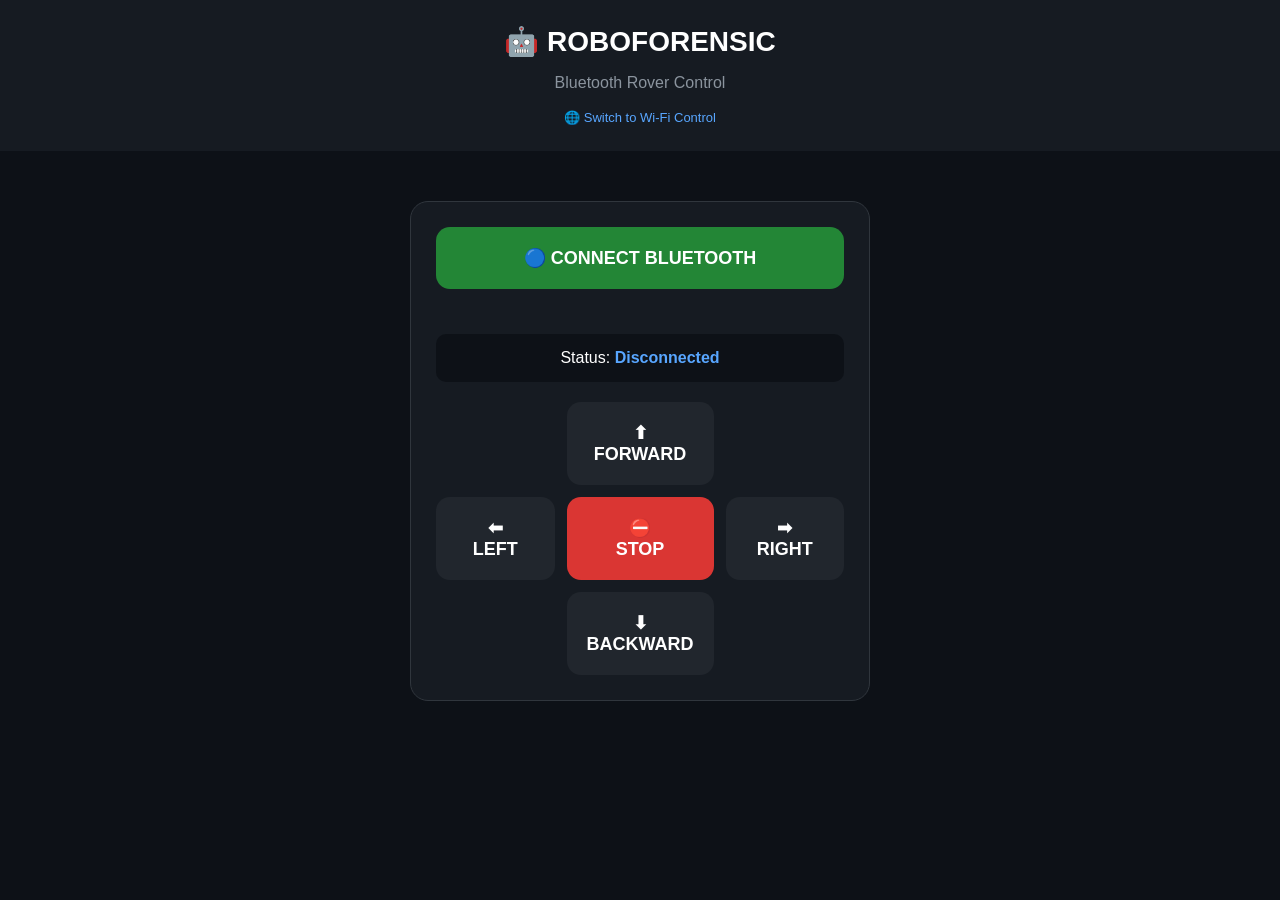
==== bluetooth.html @ 076764c4 "Deploy RoboForensic Rover Web Bluetooth Controller PWA" ====
<!DOCTYPE html>
<html>

<head>

<meta charset="UTF-8">

<meta name="viewport"
      content="width=device-width, initial-scale=1.0">

<title>RoboForensic BLE Rover</title>
<link rel="manifest" href="manifest.json">
<meta name="theme-color" content="#161b22">
<link rel="apple-touch-icon" href="icon-192.png">

<style>

* {
    box-sizing: border-box;
}

body {
    margin: 0;
    font-family: Arial, sans-serif;
    background: #0d1117;
    color: white;
    text-align: center;
}

header {
    padding: 25px;
    background: #161b22;
}

header h1 {
    margin: 0;
    font-size: 28px;
}

header p {
    color: #8b949e;
}

.container {
    max-width: 500px;
    margin: 30px auto;
    padding: 20px;
}

.card {
    background: #161b22;
    border: 1px solid #30363d;
    border-radius: 18px;
    padding: 25px;
}

button {
    border: none;
    border-radius: 14px;
    padding: 20px;
    font-size: 18px;
    font-weight: bold;
    cursor: pointer;
    background: #21262d;
    color: white;
}

button:hover {
    background: #30363d;
}

button:active {
    transform: scale(0.95);
}

.connect {
    width: 100%;
    background: #238636;
    margin-bottom: 25px;
}

.stop {
    background: #da3633;
}

.controls {
    display: grid;
    grid-template-columns: repeat(3, 1fr);
    gap: 12px;
}

.forward {
    grid-column: 2;
}

.left {
    grid-column: 1;
}

.stop {
    grid-column: 2;
}

.right {
    grid-column: 3;
}

.backward {
    grid-column: 2;
}

.status {
    margin: 20px 0;
    padding: 15px;
    background: #0d1117;
    border-radius: 10px;
}

#status {
    color: #58a6ff;
    font-weight: bold;
}

</style>

</head>

<body>

<header>

<h1>🤖 ROBOFORENSIC</h1>

<p>Bluetooth Rover Control</p>
<p style="margin: 5px 0 0 0;"><a href="index.html" style="color: #58a6ff; font-size: 13px; text-decoration: none;">🌐 Switch to Wi-Fi Control</a></p>

</header>

<div class="container">

<div class="card">

<button class="connect"
        onclick="connectBluetooth()">

🔵 CONNECT BLUETOOTH

</button>

<div class="status">

Status:
<span id="status">Disconnected</span>

</div>

<div class="controls">

<button class="forward"
        onclick="sendCommand('F')">

⬆<br>
FORWARD

</button>

<button class="left"
        onclick="sendCommand('L')">

⬅<br>
LEFT

</button>

<button class="stop"
        onclick="sendCommand('S')">

⛔<br>
STOP

</button>

<button class="right"
        onclick="sendCommand('R')">

➡<br>
RIGHT

</button>

<button class="backward"
        onclick="sendCommand('B')">

⬇<br>
BACKWARD

</button>

</div>

</div>

</div>

<script>

const SERVICE_UUID =
"4fafc201-1fb5-459e-8fcc-c5c9c331914b";

const CHARACTERISTIC_UUID =
"beb5483e-36e1-4688-b7f5-ea07361b26a8";

let device = null;
let characteristic = null;

async function connectBluetooth() {

    try {

        document.getElementById("status").innerText =
            "Searching...";

        device = await navigator.bluetooth.requestDevice({

            filters: [
                {
                    name: "RoboForensic-Rover"
                }
            ],

            optionalServices: [
                SERVICE_UUID
            ]

        });

        document.getElementById("status").innerText =
            "Connecting...";

        const server =
            await device.gatt.connect();

        const service =
            await server.getPrimaryService(SERVICE_UUID);

        characteristic =
            await service.getCharacteristic(
                CHARACTERISTIC_UUID
            );

        document.getElementById("status").innerText =
            "Connected";

        device.addEventListener(
            "gattserverdisconnected",
            disconnected
        );

    }

    catch (error) {

        console.error(error);

        document.getElementById("status").innerText =
            "Connection failed";

    }
}

function disconnected() {

    characteristic = null;

    document.getElementById("status").innerText =
        "Disconnected";

}

async function sendCommand(command) {

    if (!characteristic) {

        alert("Connect Bluetooth first!");

        return;

    }

    try {

        const data =
            new TextEncoder().encode(command);

        await characteristic.writeValue(data);

        document.getElementById("status").innerText =
            "Command: " + command;

    }

    catch (error) {

        console.error(error);

        document.getElementById("status").innerText =
            "Command failed";

    }
}

if ('serviceWorker' in navigator) {
    window.addEventListener('load', () => {
        navigator.serviceWorker.register('./sw.js').catch(console.error);
    });
}

</script>

</body>

</html>
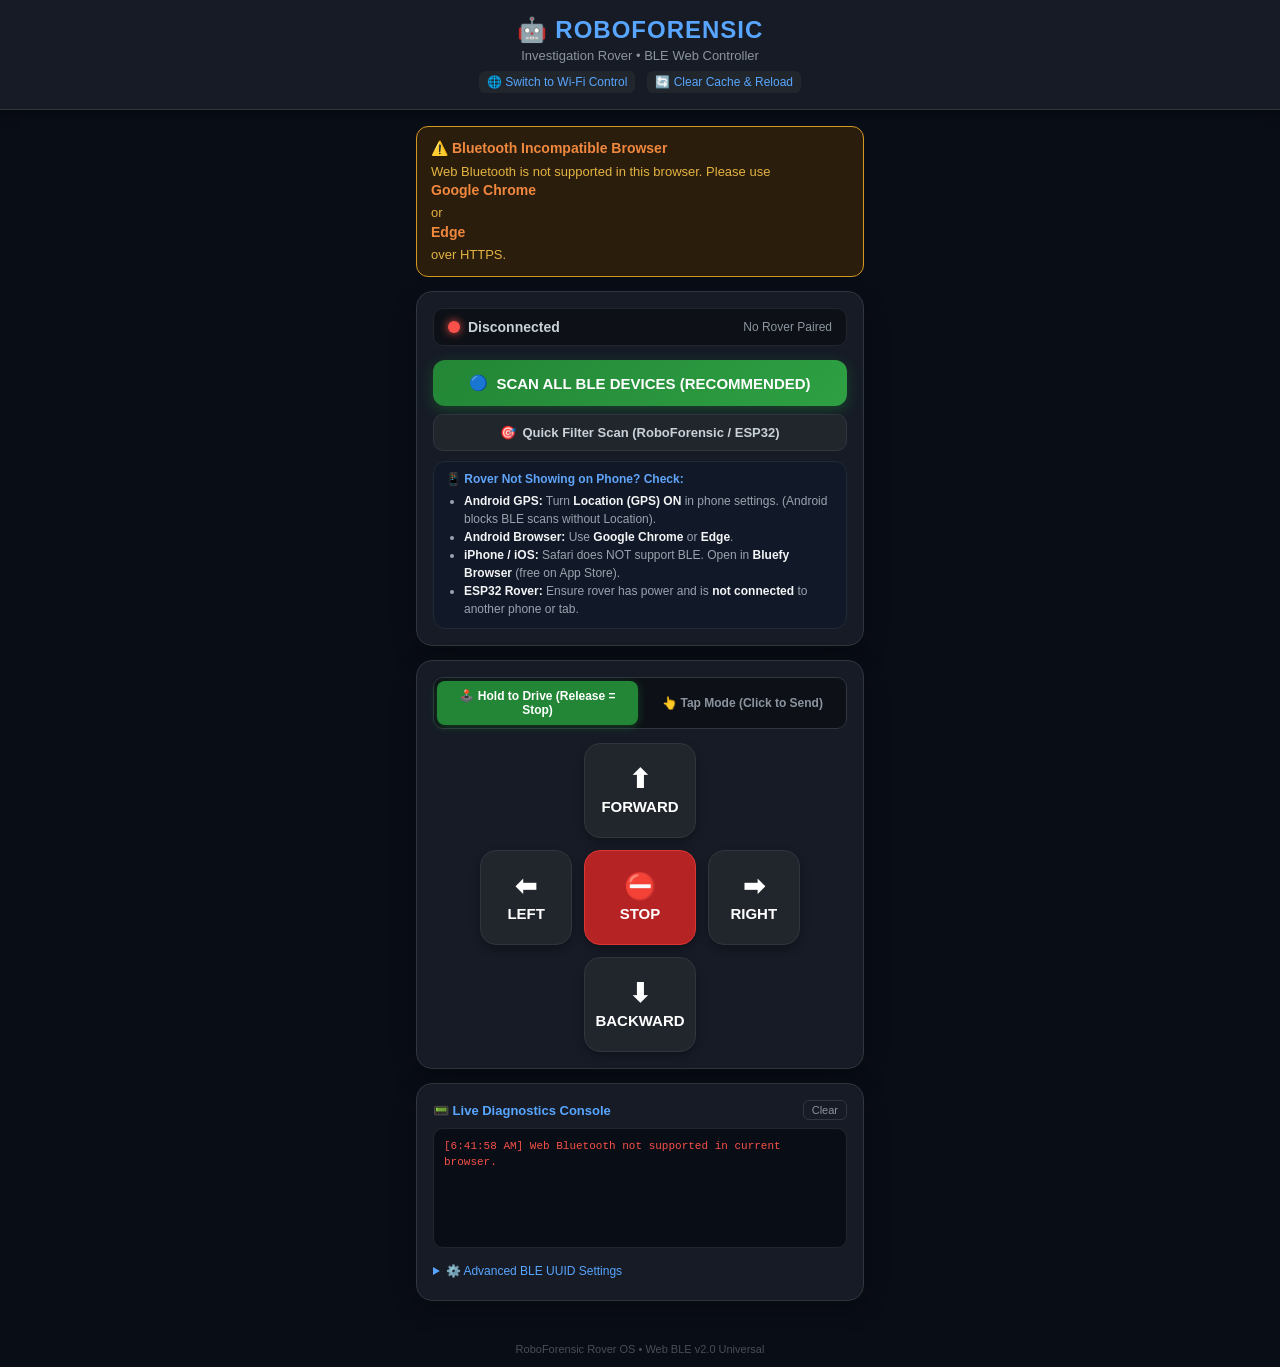
==== commit 173d424a: "Fix BLE device discovery on mobile phones and add universal scanning, diagnostics, and ESP32 firmwar" ====
--- a/bluetooth.html
+++ b/bluetooth.html
@@ -1,322 +1,953 @@
 <!DOCTYPE html>
-<html>
-
+<html lang="en">
 <head>
-
-<meta charset="UTF-8">
-
-<meta name="viewport"
-      content="width=device-width, initial-scale=1.0">
-
-<title>RoboForensic BLE Rover</title>
-<link rel="manifest" href="manifest.json">
-<meta name="theme-color" content="#161b22">
-<link rel="apple-touch-icon" href="icon-192.png">
-
-<style>
-
-* {
-    box-sizing: border-box;
-}
-
-body {
-    margin: 0;
-    font-family: Arial, sans-serif;
-    background: #0d1117;
-    color: white;
-    text-align: center;
-}
-
-header {
-    padding: 25px;
-    background: #161b22;
-}
-
-header h1 {
-    margin: 0;
-    font-size: 28px;
-}
-
-header p {
-    color: #8b949e;
-}
-
-.container {
-    max-width: 500px;
-    margin: 30px auto;
-    padding: 20px;
-}
-
-.card {
-    background: #161b22;
-    border: 1px solid #30363d;
-    border-radius: 18px;
-    padding: 25px;
-}
-
-button {
-    border: none;
-    border-radius: 14px;
-    padding: 20px;
-    font-size: 18px;
-    font-weight: bold;
-    cursor: pointer;
-    background: #21262d;
-    color: white;
-}
-
-button:hover {
-    background: #30363d;
-}
-
-button:active {
-    transform: scale(0.95);
-}
-
-.connect {
-    width: 100%;
-    background: #238636;
-    margin-bottom: 25px;
-}
-
-.stop {
-    background: #da3633;
-}
-
-.controls {
-    display: grid;
-    grid-template-columns: repeat(3, 1fr);
-    gap: 12px;
-}
-
-.forward {
-    grid-column: 2;
-}
-
-.left {
-    grid-column: 1;
-}
-
-.stop {
-    grid-column: 2;
-}
-
-.right {
-    grid-column: 3;
-}
-
-.backward {
-    grid-column: 2;
-}
-
-.status {
-    margin: 20px 0;
-    padding: 15px;
-    background: #0d1117;
-    border-radius: 10px;
-}
-
-#status {
-    color: #58a6ff;
-    font-weight: bold;
-}
-
-</style>
-
+  <meta charset="UTF-8">
+  <meta name="viewport" content="width=device-width, initial-scale=1.0, maximum-scale=1.0, user-scalable=no">
+  <title>RoboForensic BLE Rover</title>
+  <link rel="manifest" href="manifest.json">
+  <meta name="theme-color" content="#0d1117">
+  <link rel="apple-touch-icon" href="icon-192.png">
+
+  <style>
+    * {
+      box-sizing: border-box;
+      margin: 0;
+      padding: 0;
+      -webkit-tap-highlight-color: transparent;
+      user-select: none;
+    }
+
+    body {
+      font-family: -apple-system, BlinkMacSystemFont, "Segoe UI", Roboto, Helvetica, Arial, sans-serif;
+      background: #090d16;
+      color: #e6edf3;
+      text-align: center;
+      min-height: 100vh;
+      display: flex;
+      flex-direction: column;
+    }
+
+    header {
+      padding: 16px;
+      background: #161b26;
+      border-bottom: 1px solid #30363d;
+      box-shadow: 0 4px 12px rgba(0,0,0,0.4);
+    }
+
+    header h1 {
+      font-size: 24px;
+      letter-spacing: 1px;
+      color: #58a6ff;
+      display: flex;
+      align-items: center;
+      justify-content: center;
+      gap: 8px;
+    }
+
+    header p {
+      color: #8b949e;
+      font-size: 13px;
+      margin-top: 4px;
+    }
+
+    .top-links {
+      margin-top: 8px;
+      display: flex;
+      justify-content: center;
+      gap: 12px;
+      font-size: 12px;
+    }
+
+    .top-links a {
+      color: #58a6ff;
+      text-decoration: none;
+      padding: 4px 8px;
+      background: #21262d;
+      border-radius: 6px;
+    }
+
+    .container {
+      max-width: 480px;
+      width: 100%;
+      margin: 0 auto;
+      padding: 16px;
+      flex: 1;
+    }
+
+    /* Warning Banner */
+    .banner {
+      background: #2b1d0c;
+      border: 1px solid #d29922;
+      color: #e3b341;
+      padding: 12px 14px;
+      border-radius: 12px;
+      font-size: 13px;
+      line-height: 1.4;
+      text-align: left;
+      margin-bottom: 14px;
+      display: none;
+    }
+
+    .banner.visible {
+      display: block;
+    }
+
+    .banner strong {
+      display: block;
+      font-size: 14px;
+      margin-bottom: 4px;
+      color: #f0883e;
+    }
+
+    .banner a {
+      color: #58a6ff;
+      text-decoration: underline;
+    }
+
+    /* Connection Card */
+    .card {
+      background: #161b26;
+      border: 1px solid #30363d;
+      border-radius: 16px;
+      padding: 16px;
+      margin-bottom: 14px;
+      box-shadow: 0 8px 24px rgba(0,0,0,0.3);
+    }
+
+    .status-badge-container {
+      display: flex;
+      align-items: center;
+      justify-content: space-between;
+      background: #0d1117;
+      padding: 10px 14px;
+      border-radius: 10px;
+      border: 1px solid #21262d;
+      margin-bottom: 14px;
+    }
+
+    .status-left {
+      display: flex;
+      align-items: center;
+      gap: 8px;
+    }
+
+    .status-dot {
+      width: 12px;
+      height: 12px;
+      border-radius: 50%;
+      background: #f85149;
+      box-shadow: 0 0 8px #f85149;
+      transition: all 0.3s ease;
+    }
+
+    .status-dot.connecting {
+      background: #d29922;
+      box-shadow: 0 0 10px #d29922;
+      animation: pulse 1s infinite alternate;
+    }
+
+    .status-dot.connected {
+      background: #2ea043;
+      box-shadow: 0 0 12px #2ea043;
+    }
+
+    @keyframes pulse {
+      from { opacity: 0.4; transform: scale(0.9); }
+      to { opacity: 1; transform: scale(1.1); }
+    }
+
+    #status-text {
+      font-size: 14px;
+      font-weight: 600;
+      color: #c9d1d9;
+    }
+
+    #device-info {
+      font-size: 12px;
+      color: #8b949e;
+      text-align: right;
+      max-width: 180px;
+      white-space: nowrap;
+      overflow: hidden;
+      text-overflow: ellipsis;
+    }
+
+    /* Connect Buttons */
+    .btn-group-connect {
+      display: flex;
+      flex-direction: column;
+      gap: 8px;
+    }
+
+    .btn-primary {
+      background: linear-gradient(135deg, #238636, #2ea043);
+      color: white;
+      border: none;
+      border-radius: 12px;
+      padding: 14px;
+      font-size: 15px;
+      font-weight: 700;
+      cursor: pointer;
+      box-shadow: 0 4px 14px rgba(35, 134, 54, 0.4);
+      display: flex;
+      align-items: center;
+      justify-content: center;
+      gap: 8px;
+      transition: all 0.15s ease;
+    }
+
+    .btn-primary:active {
+      transform: scale(0.98);
+      filter: brightness(0.9);
+    }
+
+    .btn-secondary {
+      background: #21262d;
+      color: #c9d1d9;
+      border: 1px solid #30363d;
+      border-radius: 10px;
+      padding: 10px;
+      font-size: 13px;
+      font-weight: 600;
+      cursor: pointer;
+      display: flex;
+      align-items: center;
+      justify-content: center;
+      gap: 6px;
+    }
+
+    .btn-secondary:active {
+      background: #30363d;
+    }
+
+    .btn-danger {
+      background: #da3633;
+      color: white;
+      border: none;
+      border-radius: 12px;
+      padding: 12px;
+      font-size: 15px;
+      font-weight: 700;
+      cursor: pointer;
+      display: none;
+      box-shadow: 0 4px 12px rgba(218, 54, 51, 0.4);
+    }
+
+    /* Mobile Checklist Accordion */
+    .checklist {
+      background: #111827;
+      border: 1px solid #1f2937;
+      border-radius: 12px;
+      padding: 10px 12px;
+      text-align: left;
+      font-size: 12px;
+      color: #9ca3af;
+      margin-top: 10px;
+    }
+
+    .checklist-title {
+      font-weight: 700;
+      color: #60a5fa;
+      margin-bottom: 6px;
+      display: flex;
+      align-items: center;
+      gap: 6px;
+    }
+
+    .checklist ul {
+      padding-left: 18px;
+      line-height: 1.5;
+    }
+
+    .checklist li strong {
+      color: #f3f4f6;
+    }
+
+    /* Drive Controls */
+    .drive-mode-toggle {
+      display: flex;
+      background: #0d1117;
+      border: 1px solid #30363d;
+      border-radius: 10px;
+      padding: 3px;
+      margin-bottom: 14px;
+      gap: 4px;
+    }
+
+    .drive-mode-btn {
+      flex: 1;
+      padding: 8px;
+      font-size: 12px;
+      font-weight: 600;
+      background: transparent;
+      color: #8b949e;
+      border: none;
+      border-radius: 8px;
+      cursor: pointer;
+      transition: all 0.2s;
+    }
+
+    .drive-mode-btn.active {
+      background: #238636;
+      color: white;
+      box-shadow: 0 2px 8px rgba(35, 134, 54, 0.4);
+    }
+
+    .controls-grid {
+      display: grid;
+      grid-template-columns: repeat(3, 1fr);
+      gap: 12px;
+      max-width: 320px;
+      margin: 0 auto;
+    }
+
+    .ctrl-btn {
+      background: #21262d;
+      color: white;
+      border: 1px solid #30363d;
+      border-radius: 16px;
+      padding: 22px 10px;
+      font-size: 15px;
+      font-weight: 700;
+      cursor: pointer;
+      display: flex;
+      flex-direction: column;
+      align-items: center;
+      justify-content: center;
+      gap: 6px;
+      touch-action: manipulation;
+      box-shadow: 0 4px 10px rgba(0,0,0,0.3);
+      transition: transform 0.08s, background 0.08s;
+    }
+
+    .ctrl-btn .icon {
+      font-size: 26px;
+      line-height: 1;
+    }
+
+    .ctrl-btn:active, .ctrl-btn.pressed {
+      transform: scale(0.92);
+      background: #388bfd;
+      border-color: #58a6ff;
+    }
+
+    .ctrl-btn.btn-stop {
+      background: #b62324;
+      border-color: #da3633;
+    }
+
+    .ctrl-btn.btn-stop:active, .ctrl-btn.btn-stop.pressed {
+      background: #f85149;
+    }
+
+    .forward { grid-column: 2; }
+    .left { grid-column: 1; }
+    .stop { grid-column: 2; }
+    .right { grid-column: 3; }
+    .backward { grid-column: 2; }
+
+    /* Diagnostic Console */
+    .console-header {
+      display: flex;
+      justify-content: space-between;
+      align-items: center;
+      margin-bottom: 8px;
+    }
+
+    .console-title {
+      font-size: 13px;
+      font-weight: 700;
+      color: #58a6ff;
+      display: flex;
+      align-items: center;
+      gap: 6px;
+    }
+
+    .btn-clear {
+      background: transparent;
+      border: 1px solid #30363d;
+      color: #8b949e;
+      font-size: 11px;
+      padding: 3px 8px;
+      border-radius: 6px;
+      cursor: pointer;
+    }
+
+    #console-box {
+      background: #090d16;
+      border: 1px solid #21262d;
+      border-radius: 10px;
+      padding: 10px;
+      height: 120px;
+      overflow-y: auto;
+      text-align: left;
+      font-family: ui-monospace, SFMono-Regular, Consolas, monospace;
+      font-size: 11px;
+      line-height: 1.45;
+      color: #7ee787;
+    }
+
+    .log-err { color: #f85149; }
+    .log-warn { color: #e3b341; }
+    .log-info { color: #79c0ff; }
+    .log-success { color: #7ee787; }
+
+    /* Settings Details */
+    details {
+      text-align: left;
+      font-size: 12px;
+      color: #8b949e;
+      margin-top: 10px;
+    }
+
+    details summary {
+      cursor: pointer;
+      color: #58a6ff;
+      padding: 6px 0;
+    }
+
+    .settings-body {
+      background: #0d1117;
+      border: 1px solid #21262d;
+      border-radius: 10px;
+      padding: 12px;
+      margin-top: 6px;
+    }
+
+    .settings-body label {
+      display: block;
+      margin-bottom: 4px;
+      color: #c9d1d9;
+      font-weight: 600;
+    }
+
+    .settings-body input {
+      width: 100%;
+      padding: 6px 8px;
+      background: #161b22;
+      border: 1px solid #30363d;
+      border-radius: 6px;
+      color: white;
+      font-family: monospace;
+      font-size: 11px;
+      margin-bottom: 8px;
+    }
+
+    footer {
+      padding: 12px;
+      font-size: 11px;
+      color: #484f58;
+    }
+  </style>
 </head>
 
 <body>
 
 <header>
-
-<h1>🤖 ROBOFORENSIC</h1>
-
-<p>Bluetooth Rover Control</p>
-<p style="margin: 5px 0 0 0;"><a href="index.html" style="color: #58a6ff; font-size: 13px; text-decoration: none;">🌐 Switch to Wi-Fi Control</a></p>
-
+  <h1>🤖 ROBOFORENSIC</h1>
+  <p>Investigation Rover &bull; BLE Web Controller</p>
+  <div class="top-links">
+    <a href="index.html">🌐 Switch to Wi-Fi Control</a>
+    <a href="#" onclick="forceReloadApp(); return false;">🔄 Clear Cache & Reload</a>
+  </div>
 </header>
 
 <div class="container">
 
-<div class="card">
-
-<button class="connect"
-        onclick="connectBluetooth()">
-
-🔵 CONNECT BLUETOOTH
-
-</button>
-
-<div class="status">
-
-Status:
-<span id="status">Disconnected</span>
+  <!-- Compatibility Alert Banner -->
+  <div id="compat-banner" class="banner">
+    <strong>⚠️ Bluetooth Incompatible Browser</strong>
+    <span id="compat-msg">Web Bluetooth is not supported on this browser.</span>
+  </div>
+
+  <!-- Connection Panel -->
+  <div class="card">
+    <div class="status-badge-container">
+      <div class="status-left">
+        <div id="status-dot" class="status-dot"></div>
+        <span id="status-text">Disconnected</span>
+      </div>
+      <div id="device-info">No Rover Paired</div>
+    </div>
+
+    <div class="btn-group-connect">
+      <!-- Universal Scan: Shows all BLE devices so rover is never hidden -->
+      <button id="btn-connect-all" class="btn-primary" onclick="connectBluetooth(false)">
+        <span>🔵</span> SCAN ALL BLE DEVICES (RECOMMENDED)
+      </button>
+
+      <!-- Quick Filter Scan: Filters specifically for RoboForensic / ESP32 -->
+      <button id="btn-connect-filter" class="btn-secondary" onclick="connectBluetooth(true)">
+        <span>🎯</span> Quick Filter Scan (RoboForensic / ESP32)
+      </button>
+
+      <!-- Disconnect Button -->
+      <button id="btn-disconnect" class="btn-danger" onclick="disconnectDevice()">
+        ⛔ DISCONNECT ROVER
+      </button>
+    </div>
+
+    <!-- Mobile Troubleshooting Checklist -->
+    <div class="checklist">
+      <div class="checklist-title">📱 Rover Not Showing on Phone? Check:</div>
+      <ul>
+        <li><strong>Android GPS:</strong> Turn <strong>Location (GPS) ON</strong> in phone settings. (Android blocks BLE scans without Location).</li>
+        <li><strong>Android Browser:</strong> Use <strong>Google Chrome</strong> or <strong>Edge</strong>.</li>
+        <li><strong>iPhone / iOS:</strong> Safari does NOT support BLE. Open in <strong>Bluefy Browser</strong> (free on App Store).</li>
+        <li><strong>ESP32 Rover:</strong> Ensure rover has power and is <strong>not connected</strong> to another phone or tab.</li>
+      </ul>
+    </div>
+  </div>
+
+  <!-- Drive Control Panel -->
+  <div class="card">
+    <div class="drive-mode-toggle">
+      <button id="mode-hold" class="drive-mode-btn active" onclick="setDriveMode('hold')">
+        🕹️ Hold to Drive (Release = Stop)
+      </button>
+      <button id="mode-tap" class="drive-mode-btn" onclick="setDriveMode('tap')">
+        👆 Tap Mode (Click to Send)
+      </button>
+    </div>
+
+    <div class="controls-grid">
+      <button class="ctrl-btn forward" data-cmd="F" id="btn-f">
+        <span class="icon">⬆</span>
+        <span>FORWARD</span>
+      </button>
+
+      <button class="ctrl-btn left" data-cmd="L" id="btn-l">
+        <span class="icon">⬅</span>
+        <span>LEFT</span>
+      </button>
+
+      <button class="ctrl-btn btn-stop stop" data-cmd="S" id="btn-s">
+        <span class="icon">⛔</span>
+        <span>STOP</span>
+      </button>
+
+      <button class="ctrl-btn right" data-cmd="R" id="btn-r">
+        <span class="icon">➡</span>
+        <span>RIGHT</span>
+      </button>
+
+      <button class="ctrl-btn backward" data-cmd="B" id="btn-b">
+        <span class="icon">⬇</span>
+        <span>BACKWARD</span>
+      </button>
+    </div>
+  </div>
+
+  <!-- Live Diagnostic Console -->
+  <div class="card">
+    <div class="console-header">
+      <div class="console-title">📟 Live Diagnostics Console</div>
+      <button class="btn-clear" onclick="clearLogs()">Clear</button>
+    </div>
+    <div id="console-box"></div>
+
+    <details>
+      <summary>⚙️ Advanced BLE UUID Settings</summary>
+      <div class="settings-body">
+        <label for="input-service">Service UUID:</label>
+        <input type="text" id="input-service" value="4fafc201-1fb5-459e-8fcc-c5c9c331914b">
+
+        <label for="input-char">Characteristic UUID:</label>
+        <input type="text" id="input-char" value="beb5483e-36e1-4688-b7f5-ea07361b26a8">
+
+        <button class="btn-secondary" style="width:100%;" onclick="resetUUIDs()">Restore Default UUIDs</button>
+      </div>
+    </details>
+  </div>
 
 </div>
 
-<div class="controls">
-
-<button class="forward"
-        onclick="sendCommand('F')">
-
-⬆<br>
-FORWARD
-
-</button>
-
-<button class="left"
-        onclick="sendCommand('L')">
-
-⬅<br>
-LEFT
-
-</button>
-
-<button class="stop"
-        onclick="sendCommand('S')">
-
-⛔<br>
-STOP
-
-</button>
-
-<button class="right"
-        onclick="sendCommand('R')">
-
-➡<br>
-RIGHT
-
-</button>
-
-<button class="backward"
-        onclick="sendCommand('B')">
-
-⬇<br>
-BACKWARD
-
-</button>
-
-</div>
-
-</div>
-
-</div>
+<footer>
+  RoboForensic Rover OS &bull; Web BLE v2.0 Universal
+</footer>
 
 <script>
-
-const SERVICE_UUID =
-"4fafc201-1fb5-459e-8fcc-c5c9c331914b";
-
-const CHARACTERISTIC_UUID =
-"beb5483e-36e1-4688-b7f5-ea07361b26a8";
-
-let device = null;
-let characteristic = null;
-
-async function connectBluetooth() {
+  // ==========================================
+  // CONFIGURATION & STATE
+  // ==========================================
+  const DEFAULT_SERVICE_UUID = "4fafc201-1fb5-459e-8fcc-c5c9c331914b";
+  const DEFAULT_CHARACTERISTIC_UUID = "beb5483e-36e1-4688-b7f5-ea07361b26a8";
+
+  let bleDevice = null;
+  let bleServer = null;
+  let bleCharacteristic = null;
+  let driveMode = 'hold'; // 'hold' or 'tap'
+  let isWriting = false;
+
+  // DOM Elements
+  const statusDot = document.getElementById("status-dot");
+  const statusText = document.getElementById("status-text");
+  const deviceInfo = document.getElementById("device-info");
+  const btnConnectAll = document.getElementById("btn-connect-all");
+  const btnConnectFilter = document.getElementById("btn-connect-filter");
+  const btnDisconnect = document.getElementById("btn-disconnect");
+  const consoleBox = document.getElementById("console-box");
+  const compatBanner = document.getElementById("compat-banner");
+  const compatMsg = document.getElementById("compat-msg");
+  const inputService = document.getElementById("input-service");
+  const inputChar = document.getElementById("input-char");
+
+  // ==========================================
+  // LOGGING SYSTEM
+  // ==========================================
+  function log(msg, type = "info") {
+    const time = new Date().toLocaleTimeString();
+    const line = document.createElement("div");
+    line.className = `log-${type}`;
+    line.textContent = `[${time}] ${msg}`;
+    consoleBox.appendChild(line);
+    consoleBox.scrollTop = consoleBox.scrollHeight;
+    console.log(`[BLE] ${msg}`);
+  }
+
+  function clearLogs() {
+    consoleBox.innerHTML = "";
+    log("Console cleared.");
+  }
+
+  // ==========================================
+  // ENVIRONMENT & BROWSER CHECKS
+  // ==========================================
+  function checkCompatibility() {
+    const isIOS = /iPad|iPhone|iPod/.test(navigator.userAgent) && !window.MSStream;
+    const isAndroid = /Android/.test(navigator.userAgent);
+
+    if (!('bluetooth' in navigator)) {
+      compatBanner.classList.add("visible");
+      if (isIOS) {
+        compatMsg.innerHTML = "Apple iOS Safari does not support Web Bluetooth. Please install <a href='https://apps.apple.com/app/bluefy-web-ble-browser/id1492822055' target='_blank'><strong>Bluefy Browser</strong></a> from the App Store and open this page there.";
+        log("iOS detected without Web Bluetooth support. Bluefy required.", "err");
+      } else {
+        compatMsg.innerHTML = "Web Bluetooth is not supported in this browser. Please use <strong>Google Chrome</strong> or <strong>Edge</strong> over HTTPS.";
+        log("Web Bluetooth not supported in current browser.", "err");
+      }
+      return false;
+    }
+
+    if (location.protocol !== 'https:' && location.hostname !== 'localhost' && location.hostname !== '127.0.0.1') {
+      compatBanner.classList.add("visible");
+      compatMsg.innerHTML = "Web Bluetooth requires a secure <strong>HTTPS</strong> connection.";
+      log("Insecure connection. Web Bluetooth requires HTTPS.", "err");
+      return false;
+    }
+
+    log("Browser supports Web Bluetooth API.", "success");
+    if (isAndroid) {
+      log("Android detected: Ensure Location/GPS is ON for BLE scanning.", "warn");
+    }
+    return true;
+  }
+
+  // ==========================================
+  // BLUETOOTH CONNECTION
+  // ==========================================
+  async function connectBluetooth(useFilters = false) {
+    if (!checkCompatibility()) {
+      alert("Web Bluetooth is not supported in this browser!\n\n• On iPhone: Open this in the 'Bluefy' app.\n• On Android: Open in Google Chrome with Location/GPS enabled.");
+      return;
+    }
+
+    const serviceUuid = (inputService.value.trim() || DEFAULT_SERVICE_UUID).toLowerCase();
+    const charUuid = (inputChar.value.trim() || DEFAULT_CHARACTERISTIC_UUID).toLowerCase();
+
+    updateStatus("connecting", "Searching...", "Scanning BLE");
+    log(useFilters ? "Starting filtered BLE scan..." : "Starting ALL-DEVICES BLE scan (rover will not be hidden)...");
 
     try {
-
-        document.getElementById("status").innerText =
-            "Searching...";
-
-        device = await navigator.bluetooth.requestDevice({
-
-            filters: [
-                {
-                    name: "RoboForensic-Rover"
-                }
-            ],
-
-            optionalServices: [
-                SERVICE_UUID
-            ]
-
-        });
-
-        document.getElementById("status").innerText =
-            "Connecting...";
-
-        const server =
-            await device.gatt.connect();
-
-        const service =
-            await server.getPrimaryService(SERVICE_UUID);
-
-        characteristic =
-            await service.getCharacteristic(
-                CHARACTERISTIC_UUID
-            );
-
-        document.getElementById("status").innerText =
-            "Connected";
-
-        device.addEventListener(
-            "gattserverdisconnected",
-            disconnected
-        );
-
-    }
-
-    catch (error) {
-
-        console.error(error);
-
-        document.getElementById("status").innerText =
-            "Connection failed";
-
-    }
-}
-
-function disconnected() {
-
-    characteristic = null;
-
-    document.getElementById("status").innerText =
-        "Disconnected";
-
-}
-
-async function sendCommand(command) {
-
-    if (!characteristic) {
-
-        alert("Connect Bluetooth first!");
-
-        return;
-
-    }
-
+      let requestOptions = {};
+
+      if (useFilters) {
+        // Broad filter so any rover or ESP32 variant matches
+        requestOptions = {
+          filters: [
+            { name: "RoboForensic-Rover" },
+            { name: "RoboForensic" },
+            { namePrefix: "Robo" },
+            { namePrefix: "ESP32" },
+            { namePrefix: "Rover" },
+            { services: [serviceUuid] }
+          ],
+          optionalServices: [serviceUuid]
+        };
+      } else {
+        // Universal scan: acceptAllDevices displays every BLE device in range
+        requestOptions = {
+          acceptAllDevices: true,
+          optionalServices: [serviceUuid]
+        };
+      }
+
+      log("Waiting for user to choose device in browser picker...");
+      bleDevice = await navigator.bluetooth.requestDevice(requestOptions);
+
+      const devName = bleDevice.name || "Unnamed Rover";
+      log(`Device selected: "${devName}" (${bleDevice.id.slice(0, 8)}...)`, "success");
+      deviceInfo.textContent = devName;
+
+      bleDevice.addEventListener("gattserverdisconnected", onDisconnected);
+
+      updateStatus("connecting", "Connecting to GATT...", devName);
+      log("Connecting to GATT server...");
+      bleServer = await bleDevice.gatt.connect();
+      log("GATT server connected!", "success");
+
+      updateStatus("connecting", "Discovering Service...", devName);
+      log(`Looking for primary service: ${serviceUuid}`);
+      
+      let service;
+      try {
+        service = await bleServer.getPrimaryService(serviceUuid);
+        log("Primary service found!", "success");
+      } catch (srvErr) {
+        log(`Primary service ${serviceUuid} not found directly. Attempting service search...`, "warn");
+        const services = await bleServer.getPrimaryServices();
+        log(`Found ${services.length} services on device.`, "info");
+        service = services[0];
+      }
+
+      if (!service) {
+        throw new Error("Target BLE Service could not be found on device.");
+      }
+
+      updateStatus("connecting", "Getting Characteristic...", devName);
+      log(`Looking for characteristic: ${charUuid}`);
+      
+      try {
+        bleCharacteristic = await service.getCharacteristic(charUuid);
+        log("Characteristic found!", "success");
+      } catch (charErr) {
+        log(`Characteristic not found by UUID. Scanning characteristics...`, "warn");
+        const chars = await service.getCharacteristics();
+        bleCharacteristic = chars[0];
+        log(`Using characteristic: ${bleCharacteristic.uuid}`, "info");
+      }
+
+      // Successfully connected
+      updateStatus("connected", "Connected", devName);
+      btnConnectAll.style.display = "none";
+      btnConnectFilter.style.display = "none";
+      btnDisconnect.style.display = "block";
+      log(`🚀 Rover connected and ready! Control via D-pad or keyboard.`, "success");
+
+      // Provide vibration feedback if supported
+      if ('vibrate' in navigator) navigator.vibrate(100);
+
+    } catch (err) {
+      console.error(err);
+      if (err.name === 'NotFoundError') {
+        log("Scan cancelled by user (or no device selected).", "warn");
+        updateStatus("disconnected", "Scan Cancelled", "None");
+      } else {
+        log(`Connection error: ${err.message}`, "err");
+        updateStatus("disconnected", "Connection Failed", "Error");
+        alert(`Bluetooth Error: ${err.message}\n\nTips:\n1. Ensure Android Location/GPS is ON\n2. Rover is powered on and not connected elsewhere\n3. Restart Rover & phone Bluetooth if needed`);
+      }
+      resetState();
+    }
+  }
+
+  function onDisconnected() {
+    log("⚠️ Rover disconnected from GATT server.", "warn");
+    updateStatus("disconnected", "Disconnected", "Lost Connection");
+    resetState();
+  }
+
+  function disconnectDevice() {
+    if (bleDevice && bleDevice.gatt.connected) {
+      log("Disconnecting rover upon user request...");
+      bleDevice.gatt.disconnect();
+    }
+    resetState();
+  }
+
+  function resetState() {
+    bleDevice = null;
+    bleServer = null;
+    bleCharacteristic = null;
+    btnConnectAll.style.display = "flex";
+    btnConnectFilter.style.display = "flex";
+    btnDisconnect.style.display = "none";
+    updateStatus("disconnected", "Disconnected", "No Rover Paired");
+  }
+
+  function updateStatus(state, text, dev) {
+    statusDot.className = "status-dot " + (state === "connecting" ? "connecting" : state === "connected" ? "connected" : "");
+    statusText.textContent = text;
+    if (dev) deviceInfo.textContent = dev;
+  }
+
+  // ==========================================
+  // COMMAND TRANSMISSION (F, B, L, R, S)
+  // ==========================================
+  async function sendCommand(cmd) {
+    if (!bleCharacteristic) {
+      log(`Cannot send '${cmd}': Rover not connected!`, "warn");
+      return;
+    }
+
+    if (isWriting) {
+      return; // Skip if busy sending previous frame
+    }
+
+    isWriting = true;
     try {
-
-        const data =
-            new TextEncoder().encode(command);
-
-        await characteristic.writeValue(data);
-
-        document.getElementById("status").innerText =
-            "Command: " + command;
-
-    }
-
-    catch (error) {
-
-        console.error(error);
-
-        document.getElementById("status").innerText =
-            "Command failed";
-
-    }
-}
-
-if ('serviceWorker' in navigator) {
+      const data = new TextEncoder().encode(cmd);
+
+      // Support writeWithoutResponse (fastest & standard for RC rovers) or writeWithResponse
+      if (bleCharacteristic.writeValueWithoutResponse) {
+        await bleCharacteristic.writeValueWithoutResponse(data);
+      } else if (bleCharacteristic.writeValueWithResponse) {
+        await bleCharacteristic.writeValueWithResponse(data);
+      } else {
+        await bleCharacteristic.writeValue(data);
+      }
+
+      log(`📤 Sent command: '${cmd}'`, "info");
+
+      if ('vibrate' in navigator) navigator.vibrate(30);
+
+    } catch (err) {
+      log(`Failed sending '${cmd}': ${err.message}`, "err");
+    } finally {
+      isWriting = false;
+    }
+  }
+
+  // ==========================================
+  // DRIVE MODES & TOUCH / POINTER HANDLERS
+  // ==========================================
+  function setDriveMode(mode) {
+    driveMode = mode;
+    document.getElementById("mode-hold").classList.toggle("active", mode === 'hold');
+    document.getElementById("mode-tap").classList.toggle("active", mode === 'tap');
+    log(`Drive mode switched to: ${mode === 'hold' ? 'Hold to Drive' : 'Tap Mode'}`);
+  }
+
+  const ctrlButtons = document.querySelectorAll(".ctrl-btn");
+
+  ctrlButtons.forEach(btn => {
+    const cmd = btn.getAttribute("data-cmd");
+
+    // Pointer events handle both touch and mouse uniformly
+    btn.addEventListener("pointerdown", (e) => {
+      e.preventDefault();
+      btn.classList.add("pressed");
+      sendCommand(cmd);
+    });
+
+    btn.addEventListener("pointerup", (e) => {
+      e.preventDefault();
+      btn.classList.remove("pressed");
+      if (driveMode === 'hold' && cmd !== 'S') {
+        sendCommand('S'); // Safety stop on release
+      }
+    });
+
+    btn.addEventListener("pointerleave", (e) => {
+      if (btn.classList.contains("pressed")) {
+        btn.classList.remove("pressed");
+        if (driveMode === 'hold' && cmd !== 'S') {
+          sendCommand('S');
+        }
+      }
+    });
+
+    btn.addEventListener("pointercancel", () => {
+      btn.classList.remove("pressed");
+      if (driveMode === 'hold' && cmd !== 'S') {
+        sendCommand('S');
+      }
+    });
+  });
+
+  // Keyboard controls for desktop testing
+  window.addEventListener("keydown", (e) => {
+    if (e.repeat) return;
+    switch (e.key) {
+      case "ArrowUp":
+      case "w":
+      case "W":
+        document.getElementById("btn-f").classList.add("pressed");
+        sendCommand("F");
+        break;
+      case "ArrowDown":
+      case "s":
+      case "S":
+        document.getElementById("btn-b").classList.add("pressed");
+        sendCommand("B");
+        break;
+      case "ArrowLeft":
+      case "a":
+      case "A":
+        document.getElementById("btn-l").classList.add("pressed");
+        sendCommand("L");
+        break;
+      case "ArrowRight":
+      case "d":
+      case "D":
+        document.getElementById("btn-r").classList.add("pressed");
+        sendCommand("R");
+        break;
+      case " ":
+        document.getElementById("btn-s").classList.add("pressed");
+        sendCommand("S");
+        break;
+    }
+  });
+
+  window.addEventListener("keyup", (e) => {
+    ctrlButtons.forEach(b => b.classList.remove("pressed"));
+    if (driveMode === 'hold') {
+      if (["ArrowUp", "ArrowDown", "ArrowLeft", "ArrowRight", "w", "W", "s", "S", "a", "A", "d", "D"].includes(e.key)) {
+        sendCommand("S");
+      }
+    }
+  });
+
+  // ==========================================
+  // UTILITIES & CACHE BUSTING
+  // ==========================================
+  function resetUUIDs() {
+    inputService.value = DEFAULT_SERVICE_UUID;
+    inputChar.value = DEFAULT_CHARACTERISTIC_UUID;
+    log("Reset UUIDs to factory defaults.");
+  }
+
+  async function forceReloadApp() {
+    log("Clearing Service Worker caches...");
+    if ('serviceWorker' in navigator) {
+      const registrations = await navigator.serviceWorker.getRegistrations();
+      for (let reg of registrations) {
+        await reg.unregister();
+      }
+    }
+    if ('caches' in window) {
+      const keys = await caches.keys();
+      for (let key of keys) {
+        await caches.delete(key);
+      }
+    }
+    log("Cache cleared. Reloading page...");
+    window.location.reload(true);
+  }
+
+  // Register Service Worker
+  if ('serviceWorker' in navigator) {
     window.addEventListener('load', () => {
-        navigator.serviceWorker.register('./sw.js').catch(console.error);
+      navigator.serviceWorker.register('./sw.js').catch(console.error);
     });
-}
-
+  }
+
+  // Initialize compatibility check on startup
+  window.addEventListener("DOMContentLoaded", () => {
+    checkCompatibility();
+  });
 </script>
 
 </body>
-
-</html>+</html>
